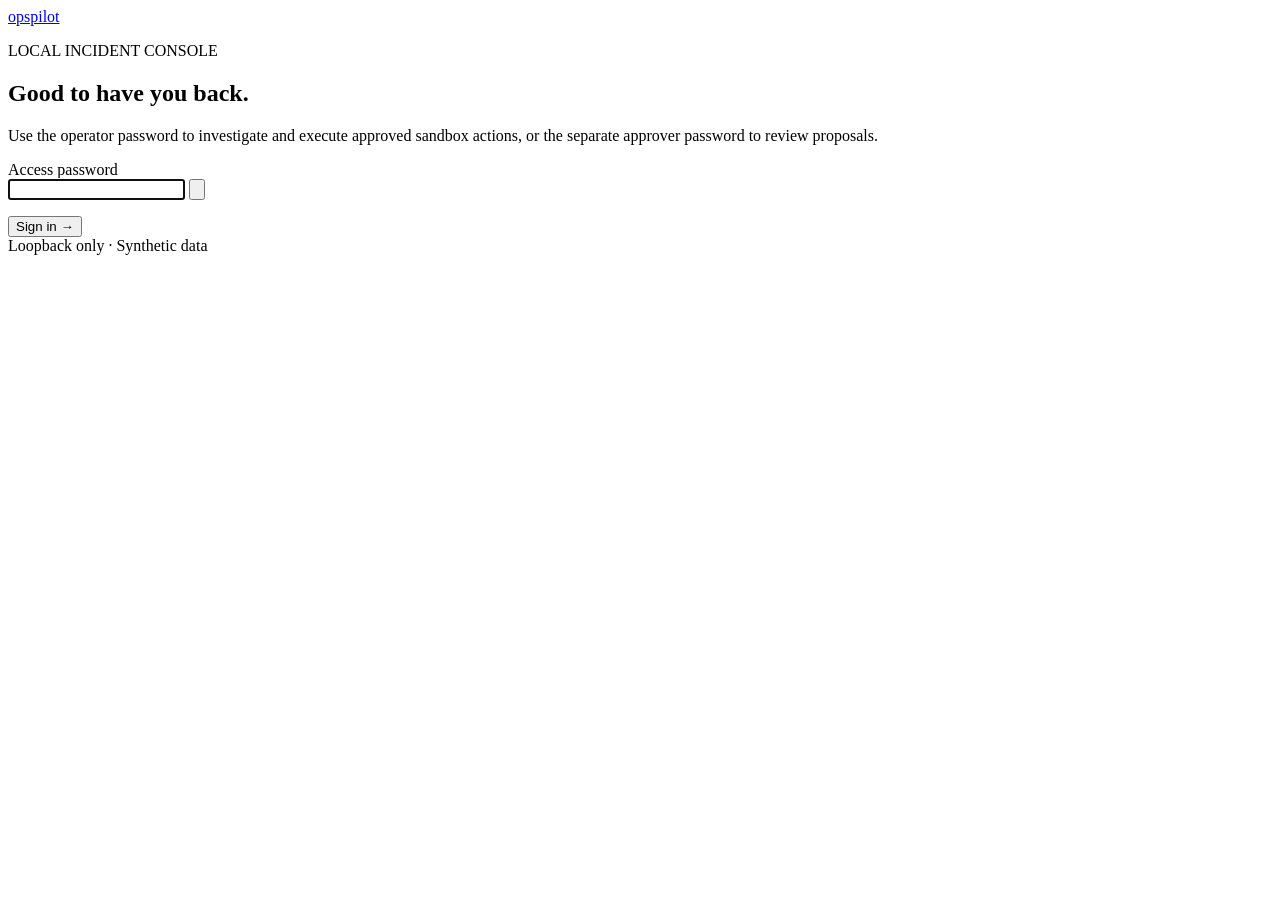
==== web/index.html @ 3dbda14a "Snapshot OpsPilot before engineering audit" ====
<!doctype html>
<html lang="en">
<head>
  <meta charset="utf-8">
  <meta name="viewport" content="width=device-width, initial-scale=1">
  <meta name="theme-color" content="#f5f7f6">
  <title>OpsPilot — Incident intelligence</title>
  <link rel="icon" href="/favicon.svg" type="image/svg+xml">
  <link rel="stylesheet" href="/app.css">
  <script src="/app.js" defer></script>
</head>
<body>
  <section class="auth-screen" id="auth-screen" aria-labelledby="auth-title">
    <div class="auth-card">
      <a class="brand brand-auth" href="/" aria-label="OpsPilot home">
        <span class="brand-mark" aria-hidden="true"><span></span><span></span><span></span></span>
        <span>opspilot</span>
      </a>
      <p class="eyebrow">LOCAL INCIDENT CONSOLE</p>
      <h1 id="auth-title">Good to have you back.</h1>
      <p class="muted">Use the operator password to investigate and execute approved sandbox actions, or the separate approver password to review proposals.</p>
      <form id="login-form" class="form-stack">
        <label for="login-password">Access password</label>
        <div class="password-wrap">
          <input id="login-password" name="password" type="password" autocomplete="current-password" required autofocus>
          <button class="icon-button" type="button" id="toggle-password" aria-label="Show password" title="Show password">
            <svg viewBox="0 0 24 24" aria-hidden="true"><path d="M2.5 12s3.4-6 9.5-6 9.5 6 9.5 6-3.4 6-9.5 6-9.5-6-9.5-6Z"/><circle cx="12" cy="12" r="2.7"/></svg>
          </button>
        </div>
        <p class="form-error" id="login-error" role="alert"></p>
        <button class="button button-primary button-full" type="submit">Sign in <span aria-hidden="true">→</span></button>
      </form>
      <div class="auth-note"><span class="status-dot dot-green"></span> Loopback only <span class="auth-divider">·</span> Synthetic data</div>
    </div>
  </section>

  <div class="app-shell" id="app-shell" hidden>
    <aside class="sidebar">
      <a class="brand" href="#" data-nav="overview" aria-label="OpsPilot overview">
        <span class="brand-mark" aria-hidden="true"><span></span><span></span><span></span></span>
        <span>opspilot</span>
      </a>
      <div class="workspace-switch">
        <div class="workspace-avatar">O</div>
        <div class="workspace-copy"><strong>Operations</strong><span>Local workspace</span></div>
        <svg class="chevron" viewBox="0 0 20 20" aria-hidden="true"><path d="m6 8 4 4 4-4"/></svg>
      </div>
      <p class="nav-label">WORKSPACE</p>
      <nav class="primary-nav" aria-label="Main navigation">
        <button class="nav-item active" data-nav="overview"><span class="nav-icon" data-icon="overview"></span><span>Overview</span></button>
        <button class="nav-item" data-nav="incidents"><span class="nav-icon" data-icon="incidents"></span><span>Incidents</span><span class="nav-count" id="nav-open-count">0</span></button>
        <button class="nav-item" data-nav="services"><span class="nav-icon" data-icon="services"></span><span>Service map</span></button>
        <button class="nav-item" data-nav="investigation"><span class="nav-icon" data-icon="investigation"></span><span>Investigation</span></button>
        <button class="nav-item" data-nav="approvals"><span class="nav-icon" data-icon="shield"></span><span>Approval center</span><span class="nav-count" id="nav-approval-count">0</span></button>
      </nav>
      <p class="nav-label nav-label-spaced">TOOLS</p>
      <nav class="primary-nav" aria-label="Tools">
        <button class="nav-item" data-nav="lab"><span class="nav-icon" data-icon="lab"></span><span>Replay lab</span></button>
      </nav>
      <div class="sidebar-spacer"></div>
      <div class="sidebar-status">
        <span class="pulse-ring"><span></span></span>
        <div><strong>Controlled local lab</strong><small>Simulator-only changes</small></div>
        <span class="status-check" aria-label="Healthy">✓</span>
      </div>
      <div class="profile-row">
        <div class="profile-avatar">LO</div>
        <div class="profile-copy"><strong id="profile-name">Local operator</strong><small id="profile-role">Operator</small></div>
        <button class="icon-button signout-button" id="signout-button" aria-label="Sign out" title="Sign out">
          <svg viewBox="0 0 24 24" aria-hidden="true"><path d="M10 17l5-5-5-5M15 12H3"/><path d="M12 3h6a2 2 0 0 1 2 2v14a2 2 0 0 1-2 2h-6"/></svg>
        </button>
      </div>
    </aside>

    <main class="main-shell">
      <header class="topbar">
        <div class="breadcrumb"><span>Workspace</span><span class="breadcrumb-separator">/</span><strong id="breadcrumb-current">Overview</strong></div>
        <div class="topbar-actions">
          <span class="environment-pill"><span class="status-dot dot-green"></span> LOCAL ENVIRONMENT</span>
          <button class="button button-primary button-compact" id="create-incident-top"><span class="plus">+</span> New incident</button>
        </div>
      </header>
      <div class="page-content" id="page-content" tabindex="-1"></div>
    </main>
  </div>

  <dialog class="modal" id="modal">
    <div class="modal-panel" id="modal-panel"></div>
  </dialog>
  <div class="toast-region" id="toast-region" aria-live="polite" aria-atomic="true"></div>
</body>
</html>
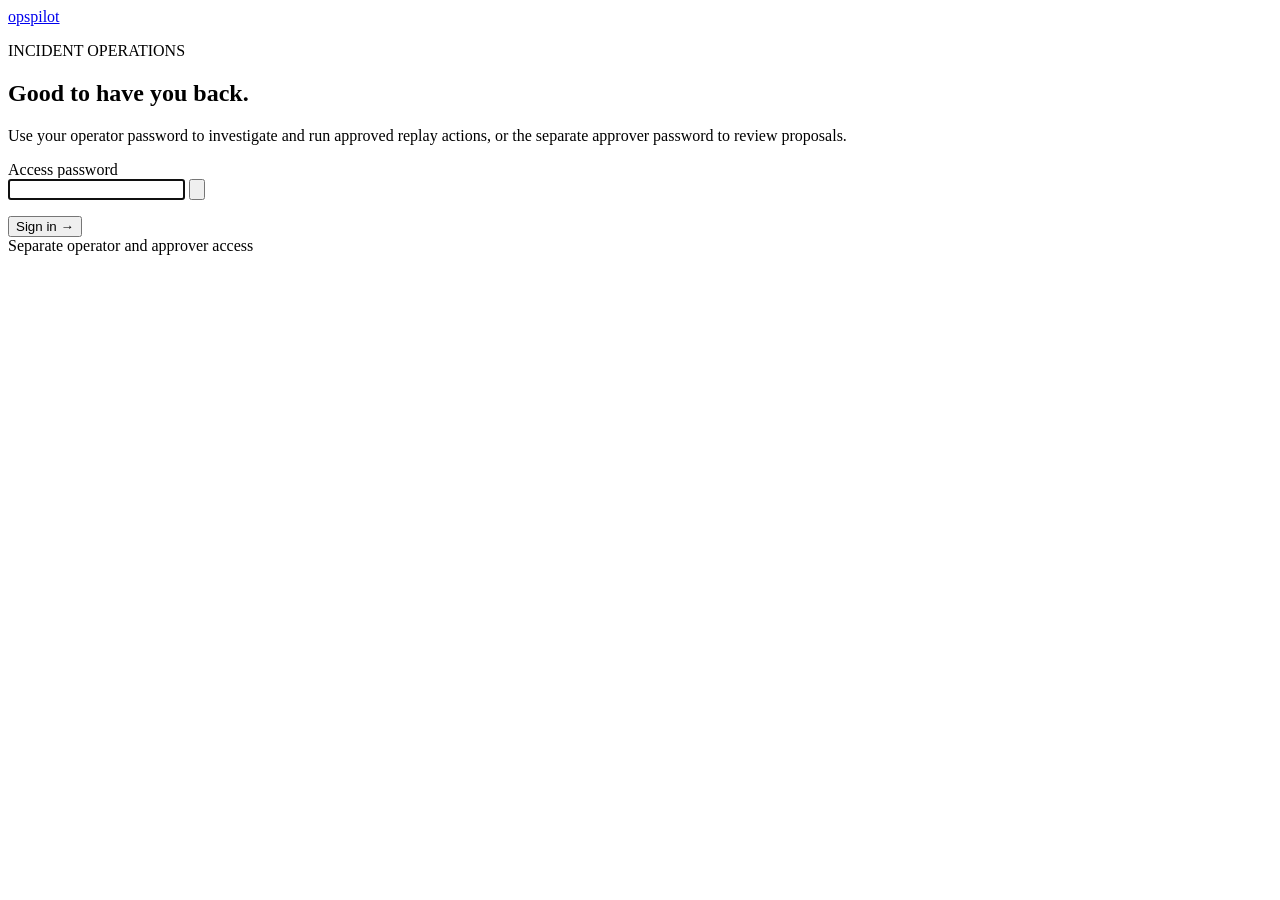
==== commit 03b39eb1: "Prepare OpsPilot for public release" ====
--- a/web/index.html
+++ b/web/index.html
@@ -16,9 +16,9 @@
         <span class="brand-mark" aria-hidden="true"><span></span><span></span><span></span></span>
         <span>opspilot</span>
       </a>
-      <p class="eyebrow">LOCAL INCIDENT CONSOLE</p>
+      <p class="eyebrow">INCIDENT OPERATIONS</p>
       <h1 id="auth-title">Good to have you back.</h1>
-      <p class="muted">Use the operator password to investigate and execute approved sandbox actions, or the separate approver password to review proposals.</p>
+      <p class="muted">Use your operator password to investigate and run approved replay actions, or the separate approver password to review proposals.</p>
       <form id="login-form" class="form-stack">
         <label for="login-password">Access password</label>
         <div class="password-wrap">
@@ -30,7 +30,7 @@
         <p class="form-error" id="login-error" role="alert"></p>
         <button class="button button-primary button-full" type="submit">Sign in <span aria-hidden="true">→</span></button>
       </form>
-      <div class="auth-note"><span class="status-dot dot-green"></span> Loopback only <span class="auth-divider">·</span> Synthetic data</div>
+      <div class="auth-note"><span class="status-dot dot-green"></span> Separate operator and approver access</div>
     </div>
   </section>
 
@@ -42,7 +42,7 @@
       </a>
       <div class="workspace-switch">
         <div class="workspace-avatar">O</div>
-        <div class="workspace-copy"><strong>Operations</strong><span>Local workspace</span></div>
+        <div class="workspace-copy"><strong>Operations</strong><span>Incident workspace</span></div>
         <svg class="chevron" viewBox="0 0 20 20" aria-hidden="true"><path d="m6 8 4 4 4-4"/></svg>
       </div>
       <p class="nav-label">WORKSPACE</p>
@@ -60,7 +60,7 @@
       <div class="sidebar-spacer"></div>
       <div class="sidebar-status">
         <span class="pulse-ring"><span></span></span>
-        <div><strong>Controlled local lab</strong><small>Simulator-only changes</small></div>
+        <div><strong>Action boundary</strong><small>Approved replay changes only</small></div>
         <span class="status-check" aria-label="Healthy">✓</span>
       </div>
       <div class="profile-row">
@@ -76,7 +76,6 @@
       <header class="topbar">
         <div class="breadcrumb"><span>Workspace</span><span class="breadcrumb-separator">/</span><strong id="breadcrumb-current">Overview</strong></div>
         <div class="topbar-actions">
-          <span class="environment-pill"><span class="status-dot dot-green"></span> LOCAL ENVIRONMENT</span>
           <button class="button button-primary button-compact" id="create-incident-top"><span class="plus">+</span> New incident</button>
         </div>
       </header>
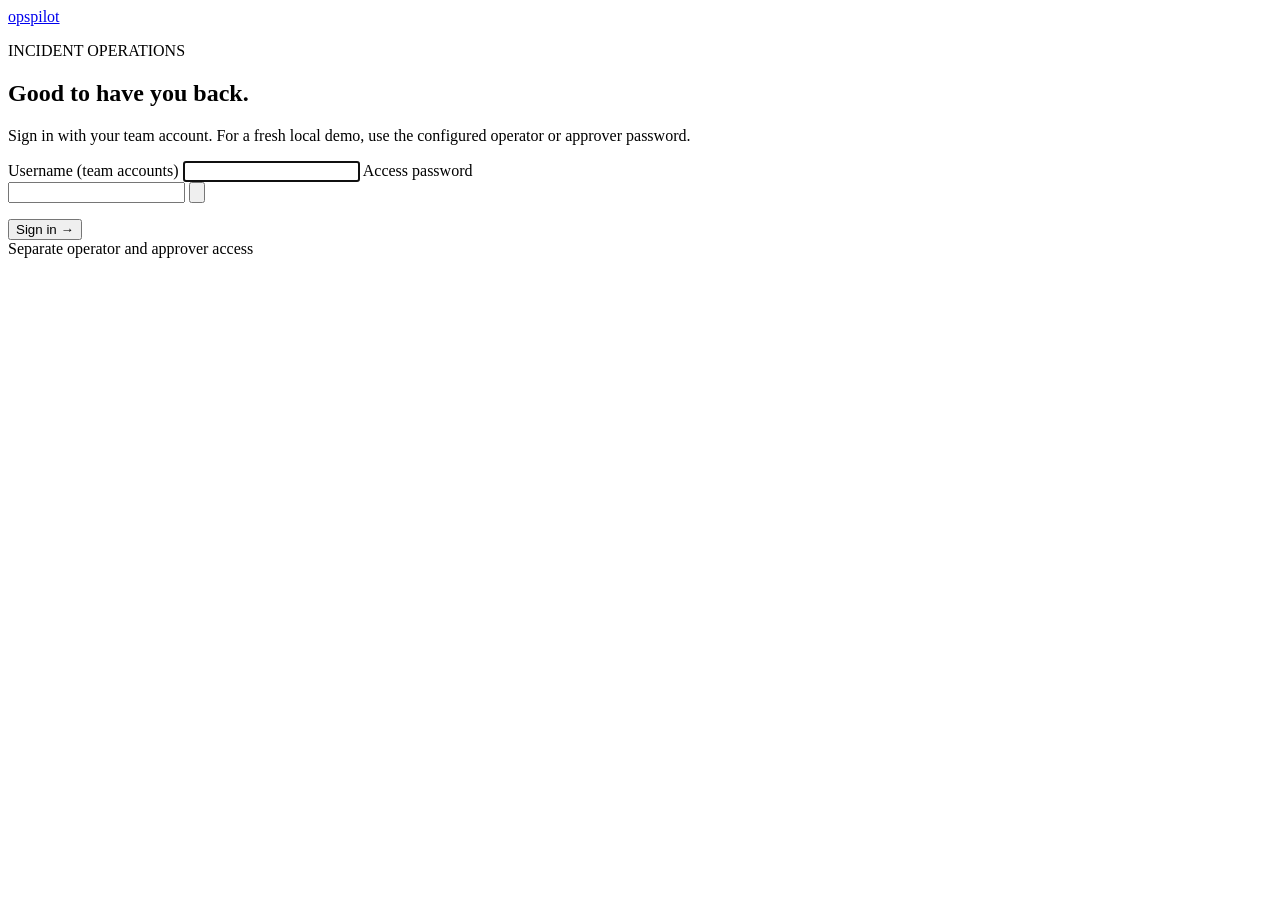
==== commit 04c971d2: "Build verified incident investigation workflow" ====
--- a/web/index.html
+++ b/web/index.html
@@ -4,7 +4,7 @@
   <meta charset="utf-8">
   <meta name="viewport" content="width=device-width, initial-scale=1">
   <meta name="theme-color" content="#f5f7f6">
-  <title>OpsPilot — Incident intelligence</title>
+  <title>OpsPilot — Incident command</title>
   <link rel="icon" href="/favicon.svg" type="image/svg+xml">
   <link rel="stylesheet" href="/app.css">
   <script src="/app.js" defer></script>
@@ -18,11 +18,13 @@
       </a>
       <p class="eyebrow">INCIDENT OPERATIONS</p>
       <h1 id="auth-title">Good to have you back.</h1>
-      <p class="muted">Use your operator password to investigate and run approved replay actions, or the separate approver password to review proposals.</p>
+      <p class="muted">Sign in with your team account. For a fresh local demo, use the configured operator or approver password.</p>
       <form id="login-form" class="form-stack">
+        <label for="login-username">Username <span class="muted">(team accounts)</span></label>
+        <input id="login-username" name="username" type="text" autocomplete="username" maxlength="64" autofocus>
         <label for="login-password">Access password</label>
         <div class="password-wrap">
-          <input id="login-password" name="password" type="password" autocomplete="current-password" required autofocus>
+          <input id="login-password" name="password" type="password" autocomplete="current-password" required>
           <button class="icon-button" type="button" id="toggle-password" aria-label="Show password" title="Show password">
             <svg viewBox="0 0 24 24" aria-hidden="true"><path d="M2.5 12s3.4-6 9.5-6 9.5 6 9.5 6-3.4 6-9.5 6-9.5-6-9.5-6Z"/><circle cx="12" cy="12" r="2.7"/></svg>
           </button>
